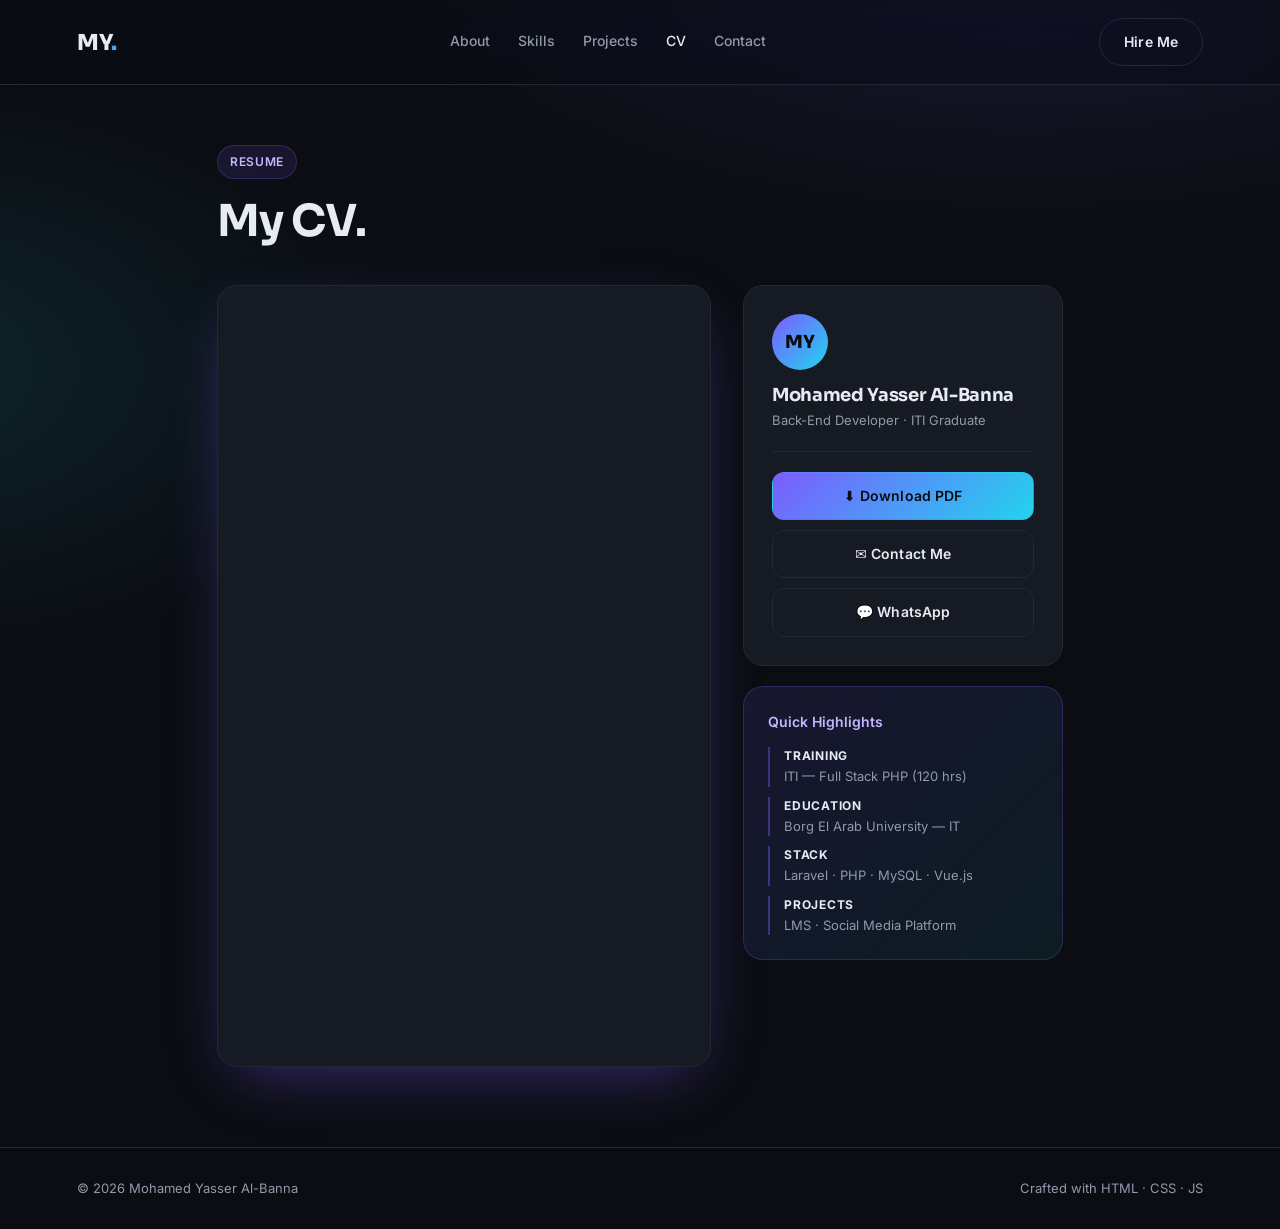
==== cv.html @ 42d187df "update" ====
<!DOCTYPE html>
<html lang="en">
<head>
<meta charset="UTF-8" />
<meta name="viewport" content="width=device-width, initial-scale=1.0" />
<title>CV — Mohamed Yasser Al-Banna</title>
<link rel="preconnect" href="https://fonts.googleapis.com">
<link rel="preconnect" href="https://fonts.gstatic.com" crossorigin>
<link href="https://fonts.googleapis.com/css2?family=Sora:wght@400;600;700;800&family=Inter:wght@400;500;600&display=swap" rel="stylesheet">
<link rel="stylesheet" href="assets/css/style.css" />
<style>
  .cv-page {
    padding: 60px 6vw 80px;
    max-width: 1000px;
    margin: 0 auto;
  }

  .cv-page .section-head {
    margin-bottom: 40px;
  }

  .cv-viewer-wrap {
    display: grid;
    grid-template-columns: 1fr 320px;
    gap: 32px;
    align-items: start;
  }

  .cv-embed-box {
    background: var(--surface);
    border: 1px solid var(--border);
    border-radius: 20px;
    overflow: hidden;
    box-shadow: var(--shadow);
  }

  .cv-embed-box iframe {
    width: 100%;
    height: 780px;
    border: none;
    display: block;
  }

  .cv-sidebar {
    display: flex;
    flex-direction: column;
    gap: 20px;
    position: sticky;
    top: 90px;
  }

  .cv-info-card {
    background: var(--surface);
    border: 1px solid var(--border);
    border-radius: 20px;
    padding: 28px;
  }

  .cv-info-card .avatar {
    width: 56px;
    height: 56px;
    border-radius: 50%;
    background: linear-gradient(135deg, #7c5cff, #22d3ee);
    display: flex;
    align-items: center;
    justify-content: center;
    font-family: 'Sora', sans-serif;
    font-weight: 800;
    font-size: 18px;
    color: #0b0d12;
    margin-bottom: 16px;
  }

  .cv-info-card h3 {
    font-size: 18px;
    font-weight: 700;
    margin-bottom: 4px;
  }

  .cv-info-card .role {
    color: var(--muted);
    font-size: 13px;
    margin-bottom: 20px;
  }

  .cv-info-card .divider {
    height: 1px;
    background: var(--border);
    margin-bottom: 20px;
  }

  .cv-actions {
    display: flex;
    flex-direction: column;
    gap: 10px;
  }

  .cv-actions .btn {
    justify-content: center;
    border-radius: 12px;
  }

  .cv-highlight-card {
    background: linear-gradient(135deg, rgba(124,92,255,.12), rgba(34,211,238,.08));
    border: 1px solid rgba(124,92,255,.25);
    border-radius: 20px;
    padding: 24px;
  }

  .cv-highlight-card h4 {
    font-size: 14px;
    font-weight: 600;
    margin-bottom: 14px;
    color: #c4b6ff;
  }

  .cv-highlight-list {
    list-style: none;
    display: flex;
    flex-direction: column;
    gap: 10px;
  }

  .cv-highlight-list li {
    font-size: 13px;
    color: var(--muted);
    padding-left: 14px;
    border-left: 2px solid rgba(124,92,255,.4);
    border-radius: 0;
    line-height: 1.5;
  }

  .cv-highlight-list li strong {
    color: var(--text);
    display: block;
    font-size: 12px;
    text-transform: uppercase;
    letter-spacing: .06em;
    margin-bottom: 2px;
  }

  @media (max-width: 880px) {
    .cv-viewer-wrap {
      grid-template-columns: 1fr;
    }
    .cv-sidebar {
      position: static;
    }
    .cv-embed-box iframe {
      height: 500px;
    }
  }
</style>
</head>
<body>

  <header class="nav">
    <a href="index.html" class="logo">MY<span>.</span></a>
    <nav>
      <a href="index.html#about">About</a>
      <a href="index.html#skills">Skills</a>
      <a href="index.html#projects">Projects</a>
      <a href="cv.html" style="color: var(--text)">CV</a>
      <a href="index.html#contact">Contact</a>
    </nav>
    <a href="index.html#contact" class="btn btn-ghost">Hire Me</a>
  </header>

  <main>
    <div class="cv-page reveal">
      <div class="section-head">
        <span class="eyebrow">Resume</span>
        <h2>My CV.</h2>
      </div>

      <div class="cv-viewer-wrap">

        <div class="cv-embed-box">
          <iframe
            src="assets/cv/Mohamed_Yasser_Al-Banna.pdf"
            title="Mohamed Yasser Al-Banna — CV">
          </iframe>
        </div>

        <div class="cv-sidebar">
          <div class="cv-info-card">
            <div class="avatar">MY</div>
            <h3>Mohamed Yasser Al-Banna</h3>
            <p class="role">Back-End Developer · ITI Graduate</p>
            <div class="divider"></div>
            <div class="cv-actions">
              <a href="assets/cv/Mohamed_Yasser_Al-Banna.pdf" download class="btn btn-primary">⬇ Download PDF</a>
              <a href="index.html#contact" class="btn btn-ghost">✉ Contact Me</a>
              <a href="https://wa.me/201559504460?text=Welcome%20Mohamed%20need%20you%20for%20job" target="_blank" rel="noopener" class="btn btn-ghost">💬 WhatsApp</a>
            </div>
          </div>

          <div class="cv-highlight-card">
            <h4>Quick Highlights</h4>
            <ul class="cv-highlight-list">
              <li>
                <strong>Training</strong>
                ITI — Full Stack PHP (120 hrs)
              </li>
              <li>
                <strong>Education</strong>
                Borg El Arab University — IT
              </li>
              <li>
                <strong>Stack</strong>
                Laravel · PHP · MySQL · Vue.js
              </li>
              <li>
                <strong>Projects</strong>
                LMS · Social Media Platform
              </li>
            </ul>
          </div>
        </div>

      </div>
    </div>
  </main>

  <footer>
    <span>© <span id="year"></span> Mohamed Yasser Al-Banna</span>
    <span>Crafted with HTML · CSS · JS</span>
  </footer>

  <script src="assets/js/script.js"></script>
</body>
</html>
---- assets/css/style.css ----
:root {
    --bg: #0b0d12;
    --bg-2: #11141b;
    --surface: #161a23;
    --border: #222836;
    --text: #e7ebf3;
    --muted: #9099ad;
    --primary: #7c5cff;
    --primary-2: #22d3ee;
    --grad: linear-gradient(135deg, #7c5cff 0%, #22d3ee 100%);
    --shadow: 0 20px 60px -20px rgba(124, 92, 255, .45);
}

* {
    box-sizing: border-box;
    margin: 0;
    padding: 0
}

html {
    scroll-behavior: smooth
}

body {
    font-family: 'Inter', system-ui, sans-serif;
    background: radial-gradient(1200px 600px at 80% -10%, rgba(124, 92, 255, .18), transparent 60%),
        radial-gradient(900px 500px at -10% 30%, rgba(34, 211, 238, .12), transparent 60%),
        var(--bg);
    color: var(--text);
    line-height: 1.6;
    -webkit-font-smoothing: antialiased;
}

h1,
h2,
h3 {
    font-family: 'Sora', sans-serif;
    letter-spacing: -.02em;
    line-height: 1.1
}

a {
    color: inherit;
    text-decoration: none
}

/* Nav */
.nav {
    position: sticky;
    top: 0;
    z-index: 50;
    display: flex;
    align-items: center;
    justify-content: space-between;
    padding: 18px 6vw;
    backdrop-filter: saturate(180%) blur(14px);
    background: rgba(11, 13, 18, .6);
    border-bottom: 1px solid var(--border);
}

.logo {
    font-family: 'Sora';
    font-weight: 800;
    font-size: 22px
}

.logo span {
    background: var(--grad);
    -webkit-background-clip: text;
    color: transparent
}

.nav nav {
    display: flex;
    gap: 28px
}

.nav nav a {
    color: var(--muted);
    font-weight: 500;
    font-size: 14px;
    transition: color .2s, opacity .2s;
    position: relative;
    padding-bottom: 2px;
}

.nav nav a::after {
    content: '';
    position: absolute;
    bottom: -2px;
    left: 0;
    width: 0;
    height: 1.5px;
    background: var(--grad);
    transition: width .25s ease;
    border-radius: 999px;
}

.nav nav a:hover {
    color: var(--text);
}

.nav nav a:hover::after {
    width: 100%;
}

/* Buttons */
.btn {
    display: inline-flex;
    align-items: center;
    gap: 8px;
    padding: 12px 24px;
    border-radius: 999px;
    font-weight: 600;
    font-size: 14px;
    border: 1px solid transparent;
    cursor: pointer;
    transition: transform .25s ease, box-shadow .25s ease, background .25s, border-color .25s, color .25s, opacity .25s;
    position: relative;
    overflow: hidden;
    letter-spacing: .01em;
}

.btn::after {
    content: '';
    position: absolute;
    inset: 0;
    border-radius: inherit;
    background: rgba(255, 255, 255, 0);
    transition: background .25s ease;
    pointer-events: none;
}

.btn:hover::after {
    background: rgba(255, 255, 255, .06);
}

.btn:active {
    transform: scale(.97) !important;
    transition-duration: .1s;
}

.btn-primary {
    background: var(--grad);
    color: #0b0d12;
    box-shadow: 0 0 0 0 rgba(124, 92, 255, 0);
}

.btn-primary:hover {
    transform: translateY(-3px);
    box-shadow: 0 8px 30px -8px rgba(124, 92, 255, .65), 0 0 0 1px rgba(124, 92, 255, .3);
}

.btn-ghost {
    border-color: var(--border);
    color: var(--text);
    background: transparent;
}

.btn-ghost:hover {
    background: var(--surface);
    border-color: rgba(124, 92, 255, .45);
    color: #c4b6ff;
    transform: translateY(-2px);
    box-shadow: 0 4px 20px -6px rgba(124, 92, 255, .25);
}

.btn-sm {
    padding: 8px 16px;
    font-size: 13px;
}

.btn-sm:hover {
    transform: translateY(-2px);
}

/* Hero */
.hero {
    padding: 80px 6vw 60px
}

.hero-grid {
    display: grid;
    grid-template-columns: 1.1fr .9fr;
    gap: 60px;
    align-items: center
}

.eyebrow {
    display: inline-block;
    padding: 6px 12px;
    border-radius: 999px;
    background: rgba(124, 92, 255, .12);
    color: #c4b6ff;
    border: 1px solid rgba(124, 92, 255, .25);
    font-size: 12px;
    font-weight: 600;
    letter-spacing: .06em;
    text-transform: uppercase;
    margin-bottom: 18px;
}

.hero h1 {
    font-size: clamp(36px, 5.5vw, 68px);
    font-weight: 800;
    margin-bottom: 20px
}

.grad {
    background: var(--grad);
    -webkit-background-clip: text;
    color: transparent
}

.hero p {
    color: var(--muted);
    font-size: 18px;
    max-width: 560px;
    margin-bottom: 32px
}

.cta-row {
    display: flex;
    gap: 14px;
    flex-wrap: wrap;
    margin-bottom: 48px
}

.quick-stats {
    display: flex;
    gap: 40px;
    flex-wrap: wrap
}

.quick-stats>div {
    display: flex;
    flex-direction: column
}

.quick-stats strong {
    font-family: 'Sora';
    font-size: 28px;
    font-weight: 700
}

.quick-stats span {
    color: var(--muted);
    font-size: 13px
}

/* Hero card */
.hero-card {
    position: relative
}

.orb {
    position: absolute;
    inset: -40px;
    border-radius: 50%;
    background: radial-gradient(circle at 30% 30%, rgba(124, 92, 255, .4), transparent 60%),
        radial-gradient(circle at 80% 70%, rgba(34, 211, 238, .35), transparent 60%);
    filter: blur(40px);
    z-index: 0;
    animation: float 8s ease-in-out infinite;
}

@keyframes float {

    0%,
    100% {
        transform: translateY(0)
    }

    50% {
        transform: translateY(-20px)
    }
}

.code-window {
    position: relative;
    z-index: 1;
    background: var(--surface);
    border: 1px solid var(--border);
    border-radius: 16px;
    padding: 24px;
    box-shadow: var(--shadow);
    font-family: 'JetBrains Mono', ui-monospace, monospace;
    font-size: 14px;
    line-height: 1.7;
    animation: bob 6s ease-in-out infinite;
}

.code-window:hover {
    animation-play-state: paused
}

@keyframes bob {

    0%,
    100% {
        transform: translateY(-12px) rotate(-.5deg)
    }

    50% {
        transform: translateY(12px) rotate(.5deg)
    }
}

@media (prefers-reduced-motion:reduce) {
    .code-window {
        animation: none
    }
}

.code-dots {
    display: flex;
    gap: 6px;
    margin-bottom: 16px
}

.code-dots span {
    width: 10px;
    height: 10px;
    border-radius: 50%;
    background: #333a4a
}

.code-dots span:nth-child(1) {
    background: #ff5f57
}

.code-dots span:nth-child(2) {
    background: #febc2e
}

.code-dots span:nth-child(3) {
    background: #28c840
}

.code-window .k {
    color: #c084fc
}

.code-window .c {
    color: #22d3ee
}

.code-window .fn {
    color: #fbbf24
}

.code-window .s {
    color: #a3e635
}

/* Sections */
.section {
    padding: 80px 6vw;
    max-width: 1200px;
    margin: 0 auto
}

.section-head {
    margin-bottom: 48px;
    max-width: 680px
}

.section-head h2 {
    font-size: clamp(28px, 3.5vw, 44px);
    font-weight: 700
}

/* About */
.about-grid {
    display: grid;
    grid-template-columns: 1fr 1fr;
    gap: 60px;
    align-items: start
}

.about-grid>p {
    color: var(--muted);
    font-size: 17px
}

.info-list {
    list-style: none;
    display: flex;
    flex-direction: column;
    gap: 18px
}

.info-list li {
    padding-left: 18px;
    border-left: 2px solid var(--primary);
    color: var(--text)
}

.info-list span {
    display: block;
    color: var(--muted);
    font-size: 12px;
    text-transform: uppercase;
    letter-spacing: .08em;
    margin-bottom: 4px
}

/* Skills */
.skills-grid {
    display: grid;
    grid-template-columns: repeat(auto-fit, minmax(220px, 1fr));
    gap: 18px
}

.skill-card {
    padding: 24px;
    border-radius: 16px;
    background: var(--surface);
    border: 1px solid var(--border);
    transition: transform .25s ease, border-color .25s ease, box-shadow .25s ease;
    cursor: default;
}

.skill-card:hover {
    transform: translateY(-6px);
    border-color: rgba(124, 92, 255, .5);
    box-shadow: 0 12px 40px -16px rgba(124, 92, 255, .4);
}

.skill-card:hover h3 {
    color: #c4b6ff;
    transition: color .25s;
}

.skill-card h3 {
    font-size: 16px;
    margin-bottom: 14px;
    color: var(--text);
    transition: color .25s;
}

.tags {
    display: flex;
    flex-wrap: wrap;
    gap: 8px
}

.tags span {
    padding: 6px 12px;
    border-radius: 999px;
    font-size: 12px;
    font-weight: 500;
    background: rgba(124, 92, 255, .08);
    color: #c4b6ff;
    border: 1px solid rgba(124, 92, 255, .2);
    transition: background .2s, border-color .2s, transform .2s;
    display: inline-block;
}

.skill-card .tags span:hover,
.project-body .tags span:hover {
    background: rgba(124, 92, 255, .18);
    border-color: rgba(124, 92, 255, .45);
    transform: translateY(-1px);
}

/* Projects */
.projects {
    display: flex;
    flex-direction: column;
    gap: 20px
}

.project {
    display: grid;
    grid-template-columns: 120px 1fr;
    gap: 32px;
    padding: 32px;
    border-radius: 20px;
    background: var(--surface);
    border: 1px solid var(--border);
    transition: transform .3s ease, border-color .3s ease, box-shadow .3s ease;
    cursor: default;
}

.project:hover {
    transform: translateY(-6px);
    border-color: rgba(124, 92, 255, .5);
    box-shadow: 0 20px 60px -20px rgba(124, 92, 255, .4);
}

.project:hover .project-num {
    filter: brightness(1.15);
    transition: filter .3s;
}

.project-num {
    font-family: 'Sora';
    font-size: 64px;
    font-weight: 800;
    background: var(--grad);
    -webkit-background-clip: text;
    color: transparent;
    line-height: 1
}

.project-body h3 {
    font-size: 24px;
    margin-bottom: 10px
}

.project-body p {
    color: var(--muted);
    margin-bottom: 16px
}

.project-body .tags {
    margin-bottom: 20px
}

.project-links {
    display: flex;
    gap: 10px;
    flex-wrap: wrap
}

/* Contact */
.contact-card {
    padding: 48px;
    border-radius: 24px;
    background: linear-gradient(135deg, rgba(124, 92, 255, .12), rgba(34, 211, 238, .08));
    border: 1px solid rgba(124, 92, 255, .25);
    text-align: center;
    transition: border-color .3s ease, box-shadow .3s ease;
}

.contact-card:hover {
    border-color: rgba(124, 92, 255, .45);
    box-shadow: 0 20px 60px -20px rgba(124, 92, 255, .25);
}

.contact-card p {
    color: var(--muted);
    font-size: 18px;
    margin-bottom: 28px;
    max-width: 520px;
    margin-inline: auto
}

.contact-actions {
    display: flex;
    gap: 14px;
    justify-content: center;
    flex-wrap: wrap
}

/* Footer */
footer {
    display: flex;
    justify-content: space-between;
    align-items: center;
    flex-wrap: wrap;
    gap: 12px;
    padding: 30px 6vw;
    border-top: 1px solid var(--border);
    color: var(--muted);
    font-size: 13px;
}

/* Reveal */
.reveal {
    opacity: 0;
    transform: translateY(24px);
    transition: opacity .8s ease, transform .8s ease
}

.reveal.visible {
    opacity: 1;
    transform: none
}

@media (max-width:880px) {
    .nav nav {
        display: none
    }

    .hero-grid,
    .about-grid {
        grid-template-columns: 1fr;
        gap: 40px
    }

    .project {
        grid-template-columns: 1fr;
        gap: 12px
    }

    .project-num {
        font-size: 42px
    }
}
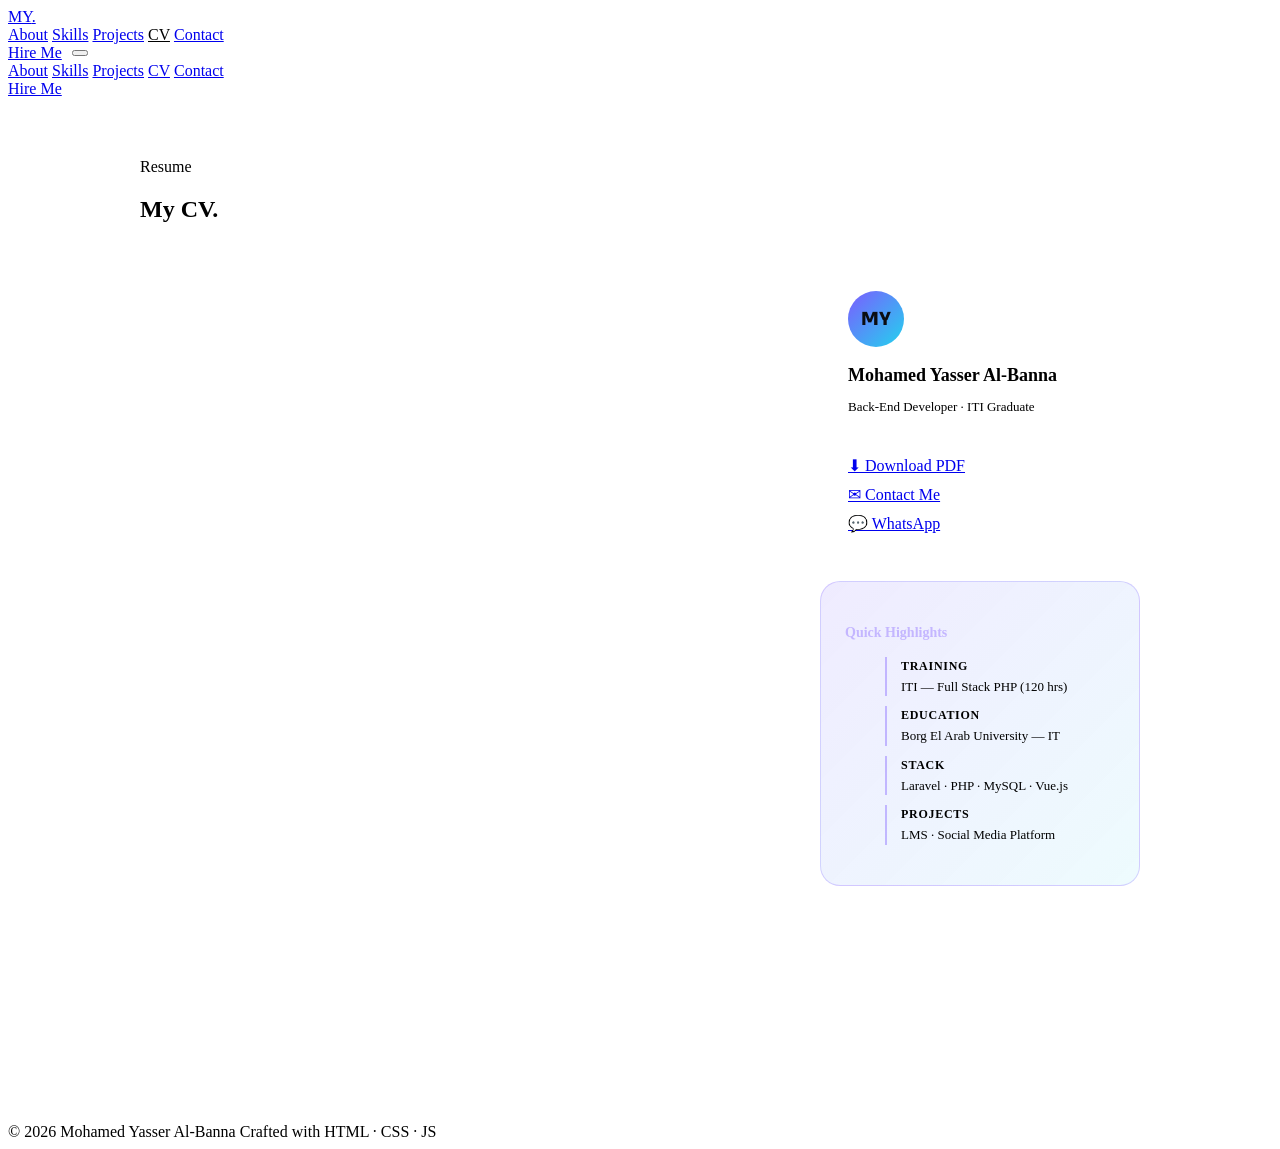
==== commit 1ff86b7a: "update" ====
--- a/cv.html
+++ b/cv.html
@@ -7,7 +7,7 @@
 <link rel="preconnect" href="https://fonts.googleapis.com">
 <link rel="preconnect" href="https://fonts.gstatic.com" crossorigin>
 <link href="https://fonts.googleapis.com/css2?family=Sora:wght@400;600;700;800&family=Inter:wght@400;500;600&display=swap" rel="stylesheet">
-<link rel="stylesheet" href="assets/css/style.css" />
+<link rel="stylesheet" href="../css/style.css" />
 <style>
   .cv-page {
     padding: 60px 6vw 80px;
@@ -163,8 +163,24 @@
       <a href="cv.html" style="color: var(--text)">CV</a>
       <a href="index.html#contact">Contact</a>
     </nav>
-    <a href="index.html#contact" class="btn btn-ghost">Hire Me</a>
+    <div style="display:flex;align-items:center;gap:10px">
+      <a href="index.html#contact" class="btn btn-ghost">Hire Me</a>
+      <button class="hamburger" id="hamburger" aria-label="Open menu">
+        <span></span><span></span><span></span>
+      </button>
+    </div>
   </header>
+
+  <div class="mobile-nav" id="mobileNav">
+    <a href="index.html#about" class="mobile-link">About</a>
+    <a href="index.html#skills" class="mobile-link">Skills</a>
+    <a href="index.html#projects" class="mobile-link">Projects</a>
+    <a href="cv.html" class="mobile-link active">CV</a>
+    <a href="index.html#contact" class="mobile-link">Contact</a>
+    <div class="mobile-cta">
+      <a href="index.html#contact" class="btn btn-primary mobile-link">Hire Me</a>
+    </div>
+  </div>
 
   <main>
     <div class="cv-page reveal">
@@ -228,5 +244,23 @@
   </footer>
 
   <script src="assets/js/script.js"></script>
+  <script>
+    const hamburger = document.getElementById('hamburger');
+    const mobileNav = document.getElementById('mobileNav');
+
+    hamburger.addEventListener('click', () => {
+      hamburger.classList.toggle('open');
+      mobileNav.classList.toggle('open');
+      document.body.style.overflow = mobileNav.classList.contains('open') ? 'hidden' : '';
+    });
+
+    document.querySelectorAll('.mobile-link').forEach(link => {
+      link.addEventListener('click', () => {
+        hamburger.classList.remove('open');
+        mobileNav.classList.remove('open');
+        document.body.style.overflow = '';
+      });
+    });
+  </script>
 </body>
-</html>
+</html>
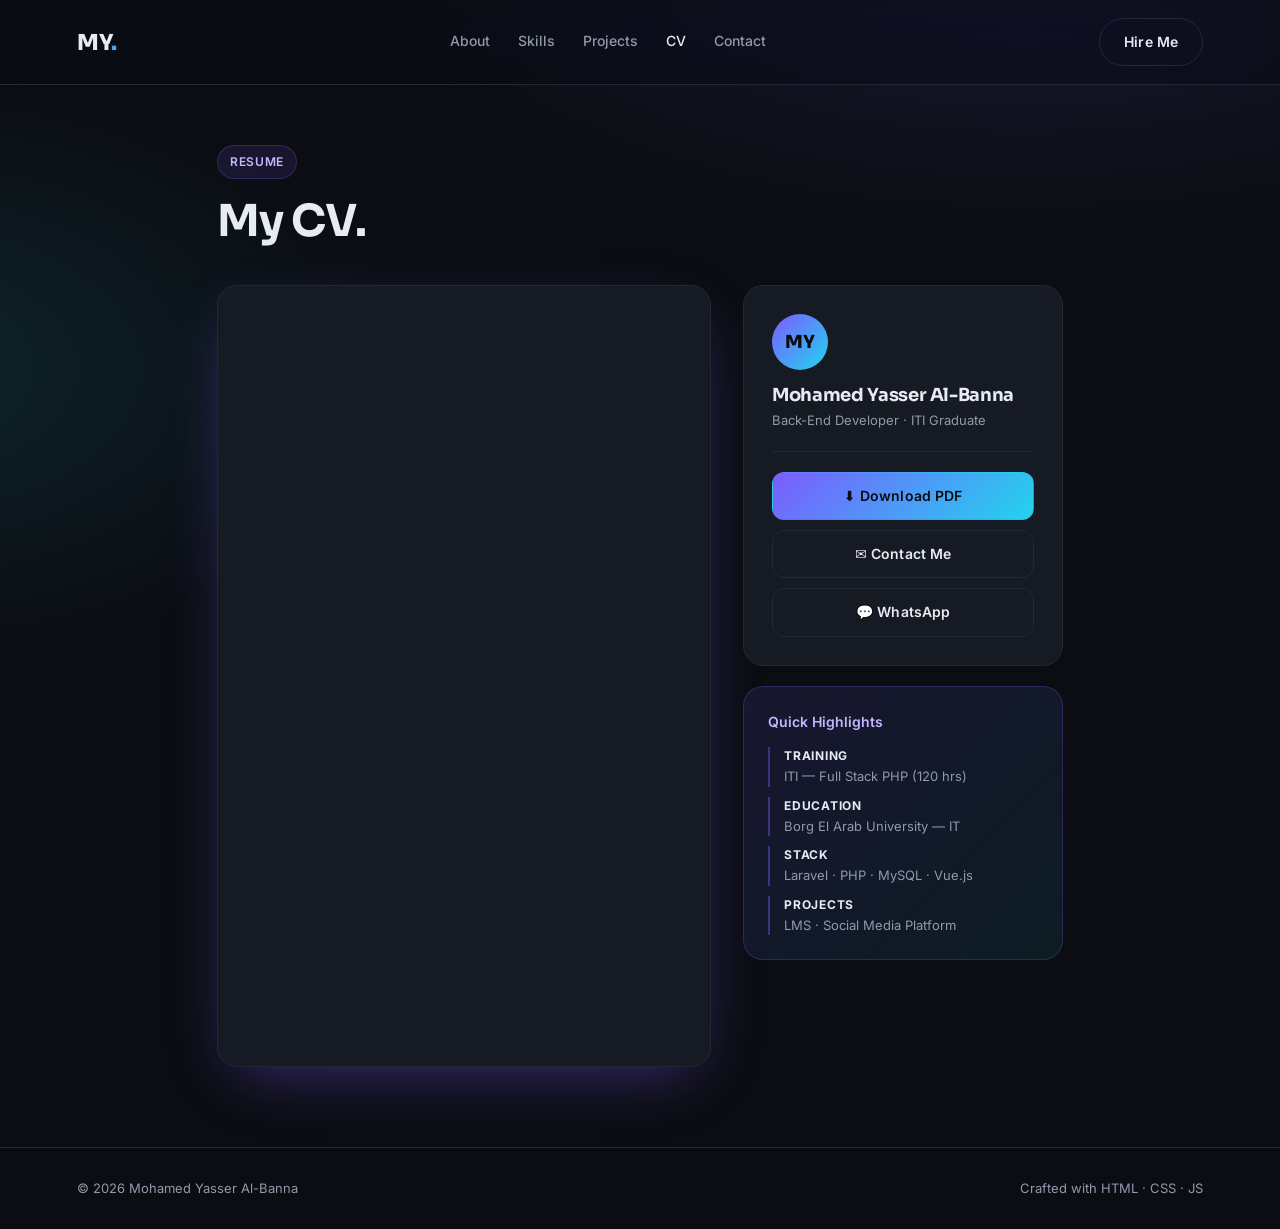
==== commit 878d4614: "update" ====
--- a/cv.html
+++ b/cv.html
@@ -7,7 +7,7 @@
 <link rel="preconnect" href="https://fonts.googleapis.com">
 <link rel="preconnect" href="https://fonts.gstatic.com" crossorigin>
 <link href="https://fonts.googleapis.com/css2?family=Sora:wght@400;600;700;800&family=Inter:wght@400;500;600&display=swap" rel="stylesheet">
-<link rel="stylesheet" href="../css/style.css" />
+<link rel="stylesheet" href="assets/css/style.css" />
 <style>
   .cv-page {
     padding: 60px 6vw 80px;
--- a/assets/css/style.css
+++ b/assets/css/style.css
@@ -0,0 +1,813 @@
+:root {
+    --bg: #0b0d12;
+    --bg-2: #11141b;
+    --surface: #161a23;
+    --border: #222836;
+    --text: #e7ebf3;
+    --muted: #9099ad;
+    --primary: #7c5cff;
+    --primary-2: #22d3ee;
+    --grad: linear-gradient(135deg, #7c5cff 0%, #22d3ee 100%);
+    --shadow: 0 20px 60px -20px rgba(124, 92, 255, .45);
+}
+
+* {
+    box-sizing: border-box;
+    margin: 0;
+    padding: 0
+}
+
+html {
+    scroll-behavior: smooth
+}
+
+body {
+    font-family: 'Inter', system-ui, sans-serif;
+    background: radial-gradient(1200px 600px at 80% -10%, rgba(124, 92, 255, .18), transparent 60%),
+        radial-gradient(900px 500px at -10% 30%, rgba(34, 211, 238, .12), transparent 60%),
+        var(--bg);
+    color: var(--text);
+    line-height: 1.6;
+    -webkit-font-smoothing: antialiased;
+}
+
+h1,
+h2,
+h3 {
+    font-family: 'Sora', sans-serif;
+    letter-spacing: -.02em;
+    line-height: 1.1
+}
+
+a {
+    color: inherit;
+    text-decoration: none
+}
+
+/* Nav */
+.nav {
+    position: sticky;
+    top: 0;
+    z-index: 50;
+    display: flex;
+    align-items: center;
+    justify-content: space-between;
+    padding: 18px 6vw;
+    backdrop-filter: saturate(180%) blur(14px);
+    background: rgba(11, 13, 18, .6);
+    border-bottom: 1px solid var(--border);
+}
+
+.logo {
+    font-family: 'Sora';
+    font-weight: 800;
+    font-size: 22px
+}
+
+.logo span {
+    background: var(--grad);
+    -webkit-background-clip: text;
+    color: transparent
+}
+
+.nav nav {
+    display: flex;
+    gap: 28px
+}
+
+.nav nav a {
+    color: var(--muted);
+    font-weight: 500;
+    font-size: 14px;
+    transition: color .2s, opacity .2s;
+    position: relative;
+    padding-bottom: 2px;
+}
+
+.nav nav a::after {
+    content: '';
+    position: absolute;
+    bottom: -2px;
+    left: 0;
+    width: 0;
+    height: 1.5px;
+    background: var(--grad);
+    transition: width .25s ease;
+    border-radius: 999px;
+}
+
+.nav nav a:hover {
+    color: var(--text);
+}
+
+.nav nav a:hover::after {
+    width: 100%;
+}
+
+/* Buttons */
+.btn {
+    display: inline-flex;
+    align-items: center;
+    gap: 8px;
+    padding: 12px 24px;
+    border-radius: 999px;
+    font-weight: 600;
+    font-size: 14px;
+    border: 1px solid transparent;
+    cursor: pointer;
+    transition: transform .25s ease, box-shadow .25s ease, background .25s, border-color .25s, color .25s, opacity .25s;
+    position: relative;
+    overflow: hidden;
+    letter-spacing: .01em;
+}
+
+.btn::after {
+    content: '';
+    position: absolute;
+    inset: 0;
+    border-radius: inherit;
+    background: rgba(255, 255, 255, 0);
+    transition: background .25s ease;
+    pointer-events: none;
+}
+
+.btn:hover::after {
+    background: rgba(255, 255, 255, .06);
+}
+
+.btn:active {
+    transform: scale(.97) !important;
+    transition-duration: .1s;
+}
+
+.btn-primary {
+    background: var(--grad);
+    color: #0b0d12;
+    box-shadow: 0 0 0 0 rgba(124, 92, 255, 0);
+}
+
+.btn-primary:hover {
+    transform: translateY(-3px);
+    box-shadow: 0 8px 30px -8px rgba(124, 92, 255, .65), 0 0 0 1px rgba(124, 92, 255, .3);
+}
+
+.btn-ghost {
+    border-color: var(--border);
+    color: var(--text);
+    background: transparent;
+}
+
+.btn-ghost:hover {
+    background: var(--surface);
+    border-color: rgba(124, 92, 255, .45);
+    color: #c4b6ff;
+    transform: translateY(-2px);
+    box-shadow: 0 4px 20px -6px rgba(124, 92, 255, .25);
+}
+
+.btn-sm {
+    padding: 8px 16px;
+    font-size: 13px;
+}
+
+.btn-sm:hover {
+    transform: translateY(-2px);
+}
+
+/* Hero */
+.hero {
+    padding: 80px 6vw 60px
+}
+
+.hero-grid {
+    display: grid;
+    grid-template-columns: 1.1fr .9fr;
+    gap: 60px;
+    align-items: center
+}
+
+.eyebrow {
+    display: inline-block;
+    padding: 6px 12px;
+    border-radius: 999px;
+    background: rgba(124, 92, 255, .12);
+    color: #c4b6ff;
+    border: 1px solid rgba(124, 92, 255, .25);
+    font-size: 12px;
+    font-weight: 600;
+    letter-spacing: .06em;
+    text-transform: uppercase;
+    margin-bottom: 18px;
+}
+
+.hero h1 {
+    font-size: clamp(36px, 5.5vw, 68px);
+    font-weight: 800;
+    margin-bottom: 20px
+}
+
+.grad {
+    background: var(--grad);
+    -webkit-background-clip: text;
+    color: transparent
+}
+
+.hero p {
+    color: var(--muted);
+    font-size: 18px;
+    max-width: 560px;
+    margin-bottom: 32px
+}
+
+.cta-row {
+    display: flex;
+    gap: 14px;
+    flex-wrap: wrap;
+    margin-bottom: 48px
+}
+
+.quick-stats {
+    display: flex;
+    gap: 40px;
+    flex-wrap: wrap
+}
+
+.quick-stats>div {
+    display: flex;
+    flex-direction: column
+}
+
+.quick-stats strong {
+    font-family: 'Sora';
+    font-size: 28px;
+    font-weight: 700
+}
+
+.quick-stats span {
+    color: var(--muted);
+    font-size: 13px
+}
+
+/* Hero card */
+.hero-card {
+    position: relative
+}
+
+.orb {
+    position: absolute;
+    inset: -40px;
+    border-radius: 50%;
+    background: radial-gradient(circle at 30% 30%, rgba(124, 92, 255, .4), transparent 60%),
+        radial-gradient(circle at 80% 70%, rgba(34, 211, 238, .35), transparent 60%);
+    filter: blur(40px);
+    z-index: 0;
+    animation: float 8s ease-in-out infinite;
+}
+
+@keyframes float {
+
+    0%,
+    100% {
+        transform: translateY(0)
+    }
+
+    50% {
+        transform: translateY(-20px)
+    }
+}
+
+.code-window {
+    position: relative;
+    z-index: 1;
+    background: var(--surface);
+    border: 1px solid var(--border);
+    border-radius: 16px;
+    padding: 24px;
+    box-shadow: var(--shadow);
+    font-family: 'JetBrains Mono', ui-monospace, monospace;
+    font-size: 14px;
+    line-height: 1.7;
+    animation: bob 6s ease-in-out infinite;
+}
+
+.code-window:hover {
+    animation-play-state: paused
+}
+
+@keyframes bob {
+
+    0%,
+    100% {
+        transform: translateY(-12px) rotate(-.5deg)
+    }
+
+    50% {
+        transform: translateY(12px) rotate(.5deg)
+    }
+}
+
+@media (prefers-reduced-motion:reduce) {
+    .code-window {
+        animation: none
+    }
+}
+
+.code-dots {
+    display: flex;
+    gap: 6px;
+    margin-bottom: 16px
+}
+
+.code-dots span {
+    width: 10px;
+    height: 10px;
+    border-radius: 50%;
+    background: #333a4a
+}
+
+.code-dots span:nth-child(1) {
+    background: #ff5f57
+}
+
+.code-dots span:nth-child(2) {
+    background: #febc2e
+}
+
+.code-dots span:nth-child(3) {
+    background: #28c840
+}
+
+.code-window .k {
+    color: #c084fc
+}
+
+.code-window .c {
+    color: #22d3ee
+}
+
+.code-window .fn {
+    color: #fbbf24
+}
+
+.code-window .s {
+    color: #a3e635
+}
+
+/* Sections */
+.section {
+    padding: 80px 6vw;
+    max-width: 1200px;
+    margin: 0 auto
+}
+
+.section-head {
+    margin-bottom: 48px;
+    max-width: 680px
+}
+
+.section-head h2 {
+    font-size: clamp(28px, 3.5vw, 44px);
+    font-weight: 700
+}
+
+/* About */
+.about-grid {
+    display: grid;
+    grid-template-columns: 1fr 1fr;
+    gap: 60px;
+    align-items: start
+}
+
+.about-grid>p {
+    color: var(--muted);
+    font-size: 17px
+}
+
+.info-list {
+    list-style: none;
+    display: flex;
+    flex-direction: column;
+    gap: 18px
+}
+
+.info-list li {
+    padding-left: 18px;
+    border-left: 2px solid var(--primary);
+    color: var(--text)
+}
+
+.info-list span {
+    display: block;
+    color: var(--muted);
+    font-size: 12px;
+    text-transform: uppercase;
+    letter-spacing: .08em;
+    margin-bottom: 4px
+}
+
+/* Skills */
+.skills-grid {
+    display: grid;
+    grid-template-columns: repeat(auto-fit, minmax(220px, 1fr));
+    gap: 18px
+}
+
+.skill-card {
+    padding: 24px;
+    border-radius: 16px;
+    background: var(--surface);
+    border: 1px solid var(--border);
+    transition: transform .25s ease, border-color .25s ease, box-shadow .25s ease;
+    cursor: default;
+}
+
+.skill-card:hover {
+    transform: translateY(-6px);
+    border-color: rgba(124, 92, 255, .5);
+    box-shadow: 0 12px 40px -16px rgba(124, 92, 255, .4);
+}
+
+.skill-card:hover h3 {
+    color: #c4b6ff;
+    transition: color .25s;
+}
+
+.skill-card h3 {
+    font-size: 16px;
+    margin-bottom: 14px;
+    color: var(--text);
+    transition: color .25s;
+}
+
+.tags {
+    display: flex;
+    flex-wrap: wrap;
+    gap: 8px
+}
+
+.tags span {
+    padding: 6px 12px;
+    border-radius: 999px;
+    font-size: 12px;
+    font-weight: 500;
+    background: rgba(124, 92, 255, .08);
+    color: #c4b6ff;
+    border: 1px solid rgba(124, 92, 255, .2);
+    transition: background .2s, border-color .2s, transform .2s;
+    display: inline-block;
+}
+
+.skill-card .tags span:hover,
+.project-body .tags span:hover {
+    background: rgba(124, 92, 255, .18);
+    border-color: rgba(124, 92, 255, .45);
+    transform: translateY(-1px);
+}
+
+/* Projects */
+.projects {
+    display: flex;
+    flex-direction: column;
+    gap: 20px
+}
+
+.project {
+    display: grid;
+    grid-template-columns: 120px 1fr;
+    gap: 32px;
+    padding: 32px;
+    border-radius: 20px;
+    background: var(--surface);
+    border: 1px solid var(--border);
+    transition: transform .3s ease, border-color .3s ease, box-shadow .3s ease;
+    cursor: default;
+}
+
+.project:hover {
+    transform: translateY(-6px);
+    border-color: rgba(124, 92, 255, .5);
+    box-shadow: 0 20px 60px -20px rgba(124, 92, 255, .4);
+}
+
+.project:hover .project-num {
+    filter: brightness(1.15);
+    transition: filter .3s;
+}
+
+.project-num {
+    font-family: 'Sora';
+    font-size: 64px;
+    font-weight: 800;
+    background: var(--grad);
+    -webkit-background-clip: text;
+    color: transparent;
+    line-height: 1
+}
+
+.project-body h3 {
+    font-size: 24px;
+    margin-bottom: 10px
+}
+
+.project-body p {
+    color: var(--muted);
+    margin-bottom: 16px
+}
+
+.project-body .tags {
+    margin-bottom: 20px
+}
+
+.project-links {
+    display: flex;
+    gap: 10px;
+    flex-wrap: wrap
+}
+
+/* Contact */
+.contact-card {
+    padding: 48px;
+    border-radius: 24px;
+    background: linear-gradient(135deg, rgba(124, 92, 255, .12), rgba(34, 211, 238, .08));
+    border: 1px solid rgba(124, 92, 255, .25);
+    text-align: center;
+    transition: border-color .3s ease, box-shadow .3s ease;
+}
+
+.contact-card:hover {
+    border-color: rgba(124, 92, 255, .45);
+    box-shadow: 0 20px 60px -20px rgba(124, 92, 255, .25);
+}
+
+.contact-card p {
+    color: var(--muted);
+    font-size: 18px;
+    margin-bottom: 28px;
+    max-width: 520px;
+    margin-inline: auto
+}
+
+.contact-actions {
+    display: flex;
+    gap: 14px;
+    justify-content: center;
+    flex-wrap: wrap
+}
+
+/* Footer */
+footer {
+    display: flex;
+    justify-content: space-between;
+    align-items: center;
+    flex-wrap: wrap;
+    gap: 12px;
+    padding: 30px 6vw;
+    border-top: 1px solid var(--border);
+    color: var(--muted);
+    font-size: 13px;
+}
+
+/* Reveal */
+.reveal {
+    opacity: 0;
+    transform: translateY(24px);
+    transition: opacity .8s ease, transform .8s ease
+}
+
+.reveal.visible {
+    opacity: 1;
+    transform: none
+}
+
+/* Hamburger */
+.hamburger {
+    display: none;
+    flex-direction: column;
+    justify-content: center;
+    gap: 5px;
+    width: 36px;
+    height: 36px;
+    cursor: pointer;
+    background: transparent;
+    border: 1px solid var(--border);
+    border-radius: 10px;
+    padding: 8px;
+    transition: border-color .2s, background .2s;
+    z-index: 60;
+}
+
+.hamburger:hover {
+    border-color: rgba(124, 92, 255, .5);
+    background: var(--surface);
+}
+
+.hamburger span {
+    display: block;
+    height: 1.5px;
+    background: var(--text);
+    border-radius: 2px;
+    transition: transform .3s ease, opacity .3s ease, width .3s ease;
+    transform-origin: center;
+}
+
+.hamburger.open span:nth-child(1) {
+    transform: translateY(6.5px) rotate(45deg);
+}
+
+.hamburger.open span:nth-child(2) {
+    opacity: 0;
+    width: 0;
+}
+
+.hamburger.open span:nth-child(3) {
+    transform: translateY(-6.5px) rotate(-45deg);
+}
+
+/* Mobile nav drawer */
+.mobile-nav {
+    display: none;
+    position: fixed;
+    top: 0;
+    left: 0;
+    right: 0;
+    bottom: 0;
+    z-index: 55;
+    background: rgba(11, 13, 18, .97);
+    backdrop-filter: blur(20px);
+    flex-direction: column;
+    align-items: center;
+    justify-content: center;
+    gap: 36px;
+    opacity: 0;
+    transition: opacity .3s ease;
+}
+
+.mobile-nav.open {
+    display: flex;
+    opacity: 1;
+}
+
+.mobile-nav a {
+    font-family: 'Sora', sans-serif;
+    font-size: 28px;
+    font-weight: 700;
+    color: var(--muted);
+    transition: color .2s;
+    position: relative;
+}
+
+.mobile-nav a:hover {
+    color: var(--text);
+}
+
+.mobile-nav a.active {
+    background: var(--grad);
+    -webkit-background-clip: text;
+    color: transparent;
+}
+
+.mobile-nav .mobile-cta {
+    margin-top: 16px;
+    display: flex;
+    flex-direction: column;
+    align-items: center;
+    gap: 12px;
+}
+
+/* Reveal */
+.reveal {
+    opacity: 0;
+    transform: translateY(24px);
+    transition: opacity .8s ease, transform .8s ease
+}
+
+.reveal.visible {
+    opacity: 1;
+    transform: none
+}
+
+/* ── Tablet (880px) ── */
+@media (max-width: 880px) {
+    .nav nav {
+        display: none;
+    }
+
+    .hamburger {
+        display: flex;
+    }
+
+    .hero-grid,
+    .about-grid {
+        grid-template-columns: 1fr;
+        gap: 40px;
+    }
+
+    .hero {
+        padding: 60px 6vw 40px;
+    }
+
+    .project {
+        grid-template-columns: 1fr;
+        gap: 12px;
+    }
+
+    .project-num {
+        font-size: 42px;
+    }
+
+    .contact-card {
+        padding: 32px 24px;
+    }
+
+    .cv-viewer-wrap {
+        grid-template-columns: 1fr;
+    }
+
+    .cv-sidebar {
+        position: static;
+    }
+
+    .cv-embed-box iframe {
+        height: 500px;
+    }
+}
+
+/* ── Mobile (480px) ── */
+@media (max-width: 480px) {
+    .nav {
+        padding: 14px 5vw;
+    }
+
+    .hero {
+        padding: 48px 5vw 32px;
+    }
+
+    .hero h1 {
+        font-size: 30px;
+    }
+
+    .hero p {
+        font-size: 15px;
+    }
+
+    .section {
+        padding: 56px 5vw;
+    }
+
+    .quick-stats {
+        gap: 24px;
+    }
+
+    .quick-stats strong {
+        font-size: 22px;
+    }
+
+    .section-head h2 {
+        font-size: 24px;
+    }
+
+    .skills-grid {
+        grid-template-columns: 1fr 1fr;
+        gap: 12px;
+    }
+
+    .skill-card {
+        padding: 16px;
+    }
+
+    .project {
+        padding: 20px;
+    }
+
+    .project-body h3 {
+        font-size: 18px;
+    }
+
+    .contact-card {
+        padding: 24px 16px;
+    }
+
+    .contact-card p {
+        font-size: 15px;
+    }
+
+    .contact-actions {
+        flex-direction: column;
+        align-items: stretch;
+    }
+
+    .contact-actions .btn {
+        justify-content: center;
+    }
+
+    footer {
+        flex-direction: column;
+        text-align: center;
+        padding: 20px 5vw;
+    }
+
+    .btn {
+        padding: 10px 18px;
+        font-size: 13px;
+    }
+}
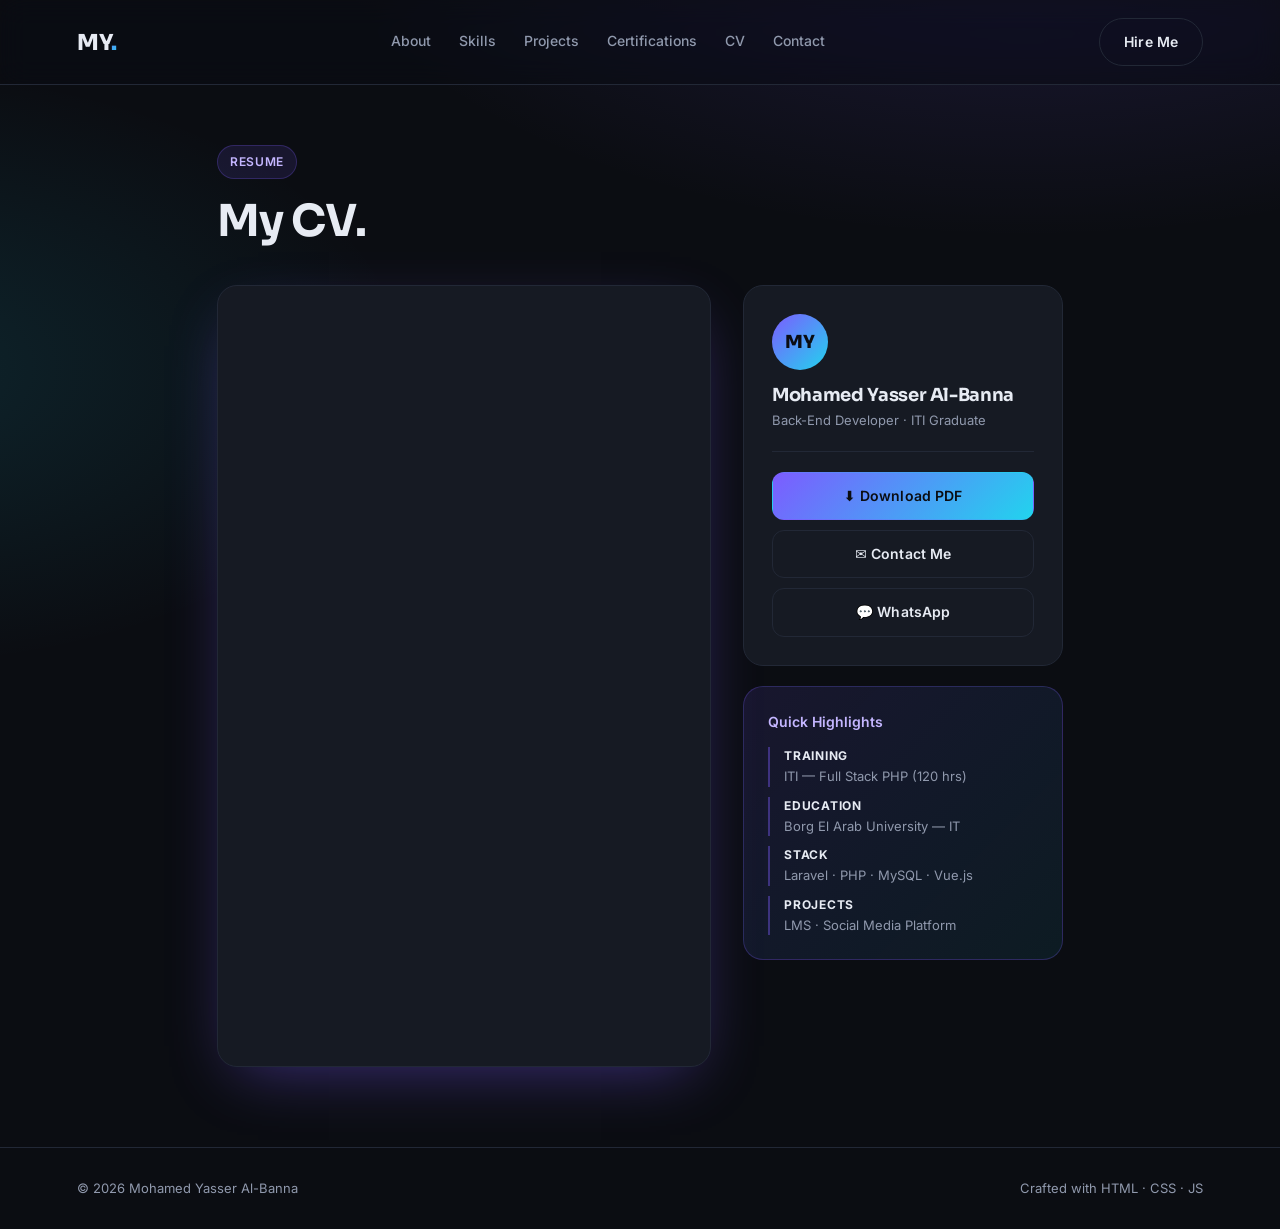
==== commit d3adfcc7: "add update nav" ====
--- a/cv.html
+++ b/cv.html
@@ -156,13 +156,14 @@
 
   <header class="nav">
     <a href="index.html" class="logo">MY<span>.</span></a>
-    <nav>
-      <a href="index.html#about">About</a>
-      <a href="index.html#skills">Skills</a>
-      <a href="index.html#projects">Projects</a>
-      <a href="cv.html" style="color: var(--text)">CV</a>
-      <a href="index.html#contact">Contact</a>
-    </nav>
+      <nav>
+        <a href="index.html#About">About</a>
+        <a href="index.html#skills">Skills</a>
+        <a href="index.html#projects">Projects</a>
+        <a href="certifications.html">Certifications</a>
+        <a href="cv.html">CV</a>
+        <a href="index.html#contact">Contact</a>
+      </nav>
     <div style="display:flex;align-items:center;gap:10px">
       <a href="index.html#contact" class="btn btn-ghost">Hire Me</a>
       <button class="hamburger" id="hamburger" aria-label="Open menu">
